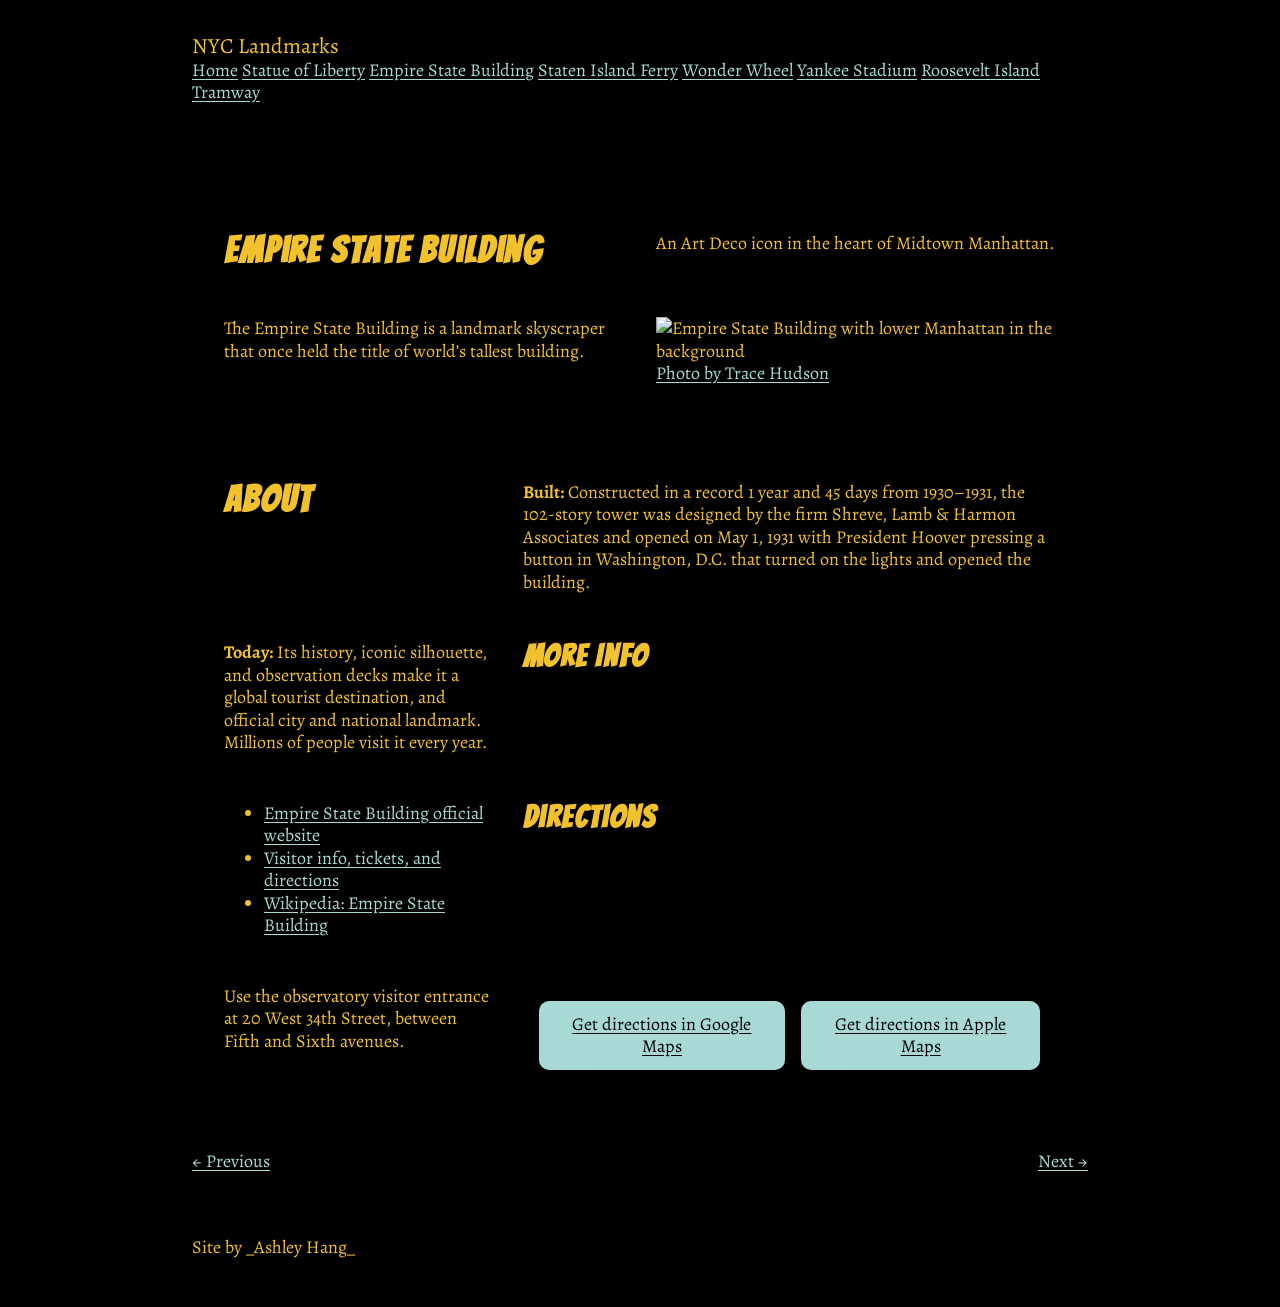
==== landmark-empire.html @ 5dd81f90 "Added with chatbot" ====
<!DOCTYPE html>
<html lang="en">

<head>
    <meta charset="UTF-8">
    <meta name="viewport" content="width=device-width, initial-scale=1.0">
    <title>Empire State Building | NYC Landmarks</title>
    <link rel="stylesheet" href="tokens.css">
    <link rel="stylesheet" href="style.css">
</head>

<body id="page">
    <header>
        <div class="site-title">NYC Landmarks</div>
        <nav aria-label="Primary">
            <a href="index.html">Home</a>
            <a href="landmark-liberty.html">Statue of Liberty</a>
            <a href="landmark-empire.html">Empire State Building</a>
            <a href="landmark-ferry.html">Staten Island Ferry</a>
            <a href="landmark-wonder.html">Wonder Wheel</a>
            <a href="landmark-yankee.html">Yankee Stadium</a>
            <a href="landmark-tram.html">Roosevelt Island Tramway</a>
        </nav>
    </header>

    <main>
        <section class="intro">
            <h1>Empire State Building</h1>
            <p class="tagline">An Art Deco icon in the heart of Midtown Manhattan.</p>
            <p>The Empire State Building is a landmark skyscraper that once held the title of world’s tallest building.</p>
            <figure class="hero">
                <img src="images/pexels-tracehudson-2424391.jpg"
                    alt="Empire State Building with lower Manhattan in the background">
                <figcaption><a href="https://www.pexels.com/photo/empire-state-building-2424391/">Photo by Trace
                        Hudson</a></figcaption>
            </figure>
        </section>
        <section class="about">
            <h2>About</h2>
            <p><strong>Built:</strong> Constructed in a record 1 year and 45 days from 1930–1931, the 102-story tower
                was designed by the firm Shreve, Lamb &amp; Harmon Associates and opened on May 1, 1931 with President
                Hoover pressing a button in Washington, D.C. that turned on the lights and opened the building.</p>
            <p><strong>Today:</strong> Its history, iconic silhouette, and observation decks make it a global tourist
                destination, and official city and national landmark. Millions of people visit it every year.</p>
            <h3>More Info</h3>
            <ul>
                <li><a href="https://www.esbnyc.com/about/history" target="_blank" rel="noopener">Empire State Building
                        official website</a></li>
                <li><a href="https://www.esbnyc.com/visit" target="_blank" rel="noopener">Visitor info, tickets, and
                        directions</a></li>
                <li><a href="https://en.wikipedia.org/wiki/Empire_State_Building" target="_blank"
                        rel="noopener">Wikipedia: Empire State Building</a></li>
            </ul>
            <h3 id="directions-title">Directions</h3>
            <p>Use the observatory visitor entrance at 20 West 34th Street, between Fifth and Sixth avenues.</p>
            <ul class="directions-links">
                <li><a class="directions-link"
                        href="https://www.google.com/maps/dir/?api=1&amp;destination=Empire%20State%20Building%20Observatory%2C%2020%20West%2034th%20Street%2C%20New%20York%2C%20NY%2010001">Get
                        directions in Google Maps</a></li>
                <li><a class="directions-link"
                        href="https://maps.apple.com/directions?destination=Empire%20State%20Building%20Observatory%2C%2020%20West%2034th%20Street%2C%20New%20York%2C%20NY%2010001">Get
                        directions in Apple Maps</a></li>
            </ul>
        </section>
        <nav id="pagination">
            <a class="btn" rel="prev" href="landmark-liberty.html">← Previous</a>
            <a class="btn" rel="next" href="landmark-ferry.html">Next →</a>
        </nav>
    </main>

    <footer>
        <p>Site by _Ashley Hang_</p>
    </footer>
</body>

</html>
---- tokens.css ----
@import url("https://fonts.googleapis.com/css2?family=Bangers&family=Alegreya&display=swap");

/* Design System Tokens: Set Base CSS variable values. */
:root {
  /* Typographic Styles */
  --text-size-xs: 0.694rem;
  --text-size-sm: 0.833rem;
  --text-size-md: 1rem;
  --text-size-lg: 1.2rem;
  --text-size-xl: 1.44rem;
  --text-size-2xl: 1.728rem;
  --text-size-3xl: 2.074rem;
  --line-height-base: 1.25;
  --line-height-headings: 1;
  --headings-family: "Bangers", sans-serif;
  --base-family: "Alegreya", sans-serif;
  --headings-letter-spacing: 0.05em;


  /* Color Styles */
  --primary-text: #F2C12E;
  --primary-background: #000000;
  --action: #A9D9D4;
  --action-hover: #72D5CB;
  --button-text: #000000;

  --alternate-text: #000000;
  --alternate-background: #E2DEB8;
  --alternate-action: #000000;
  --alternate-action-hover: #B82605;
  --alternate-button-text: #FFFFFF;

  /* Spacing Units */
  --space-unit: 0.2222222222222222rem;
  --space-1: calc(var(--space-unit) * 1);
  --space-2: calc(var(--space-unit) * 2);
  --space-3: calc(var(--space-unit) * 3);
  --space-4: calc(var(--space-unit) * 4);
  --space-6: calc(var(--space-unit) * 6);
  --space-8: calc(var(--space-unit) * 8);
  --space-12: calc(var(--space-unit) * 12);
  --space-16: calc(var(--space-unit) * 16);
  --space-24: calc(var(--space-unit) * 24);
  --space-32: calc(var(--space-unit) * 32);

  /* Layout Styles */
  --page-width: 53.333rem;
  --grid-gap: var(--space-6);
  --section-spacing: var(--space-8);
  --content-padding: var(--space-8);

  /* Other Settings */
  --border-radius: 10px;
}

html {
  font-size: 18px;
}

* {
  box-sizing: border-box;
}

body {
  margin: 0;
  font-family: var(--base-family);
  font-size: var(--text-size-md);
  line-height: var(--line-height-base);
  color: var(--primary-text);
  background-color: var(--primary-background);
  overflow-wrap: break-word;
}

/* Typography */
h1, h2, h3, h4, h5, h6 {
  font-family: var(--headings-family);
  line-height: var(--line-height-headings);
}

h1 {
  font-size: var(--text-size-3xl);
}

h2 {
  font-size: var(--text-size-3xl);
}

h3 {
  font-size: var(--text-size-2xl);
}

h4 {
  font-size: var(--text-size-xl);
}

h5 {
  font-size: var(--text-size-lg);
}

h6 {
  font-size: var(--text-size-md);
}


/* Clean heading defaults assuming parent sections handle top spacing */
h1 {
  margin-block-start: 0;
  margin-block-end: var(--space-4); /* 16px on 4px base */
}

h2 {
  margin-block-start: 0;
  margin-block-end: var(--space-3); /* 12px on 4px base */
}

h3 {
  margin-block-start: 0;
  margin-block-end: var(--space-2); /* 8px on 4px base */
}

h4, h5, h6 {
  margin-block-start: 0;
  margin-block-end: var(--space-2); /* 8px on 4px base */
}

p, ul, ol {
  margin: 0 0 var(--space-4);
}

small {
  font-size: var(--text-size-sm);
}

/* Layout */
header, main, footer {
  max-width: var(--page-width);
  margin-inline: auto;
  padding: var(--space-8);
}

section, .alternate {
  padding: var(--content-padding);
}

section + section {
  margin-top: var(--section-spacing);
}

/* Site identity stays separate from the page heading. */
.site-title {
  font-size: var(--text-size-lg);
}

/* Add the alternate class to an element to apply alternate styling. */
.alternate {
  --action: var(--alternate-action);
  --action-hover: var(--alternate-action-hover);
  --button-text: var(--alternate-button-text);
  color: var(--alternate-text);
  background-color: var(--alternate-background);
}

/* Links and buttons */
a {
  color: var(--action);
  text-decoration: underline;
  text-underline-offset: 0.15em;
}

a:hover {
  color: var(--action-hover);
}

button, .button {
  display: inline-block;
  border: 0;
  padding: var(--space-3) var(--space-4);
  font: inherit;
  color: var(--button-text);
  background-color: var(--action);
  text-decoration: none;
  cursor: pointer;
}

button:hover, .button:hover {
  color: var(--button-text);
  background-color: var(--action-hover);
}

a:focus-visible, button:focus-visible {
  outline: 3px solid currentColor;
  outline-offset: 4px;
}
---- style.css ----
/* basic responsive image css */
img, video{
  max-width: 100%;
  height: auto;
}

figure{ margin:0;}

/* -------------------------------
Responsive Video
------------------------------- */

.videoWrapper {
	position: relative;
	padding-top: 25px;
	height: 0;
  clear:both;
}

/* 16:9 aspect ratio wrapper */
.videoWrapper.ratio-16-9{
    padding-bottom: 56.25%; /* 9 ÷ 16 = .5625 which is 56.25% */
}

/* 4:3 aspect ratio wrapper */
.videoWrapper.ratio-4-3{
    padding-bottom: 75%; /* 3 ÷ 4 = .75 which is 75% */
}

/*this is different than the others because it is taller than it is wide.
So we instead of basing the size on the width of the container, we base it on the height of the viewport
We also subtract a little (100px) to account for possible fixed header or footer.
You can change the 100px as needed, just change it in both padding-bottom and width */
.videoWrapper.ratio-9-16 {
    padding-bottom: calc(100vh - 100px); /* Full height minus 100px (to account for possible fixed header or footer */
    width: calc((100vh - 100px) * (9 / 16)); /* Calculate width based on 9:16 aspect ratio */
    margin-inline: auto; /* center horizontally */
    /* 9:16 */
}

.videoWrapper iframe {
	position: absolute;
	top: 0;
	left: 0;
	width: 100%;
	height: 100%;
}

/*-------------------------------
Page Styles
-------------------------------- */
/* Featured-Landmark */

.featured-landmark {
  background-color: var(--alternate-background);
  color: var(--alternate-text);
}

.landmarks-grid{
  display: grid;
  grid-gap: 1rem;
  grid-template-columns: repeat(auto-fit, minmax(250px, 1fr));
  gap: var(--space-4);
}

/* Landmark Cards */

.landmark {
  display: flex;
  flex-direction: column;
  gap: 1rem;
  border: 2px solid #e6e6e6;
  background-color: #A9D9D4;
  color: var(--alternate-text);
  border-radius: 15px;
  overflow: hidden; }

  .landmark figure {
    position: relative;
  }

  .landmark figure img {
    display:block;
  }

  /* .landmark figure img alt {
    display: block;
    padding: var(--space-2);
    bottom: 20px;
  }  */

  .landmark figcaption {
    position: absolute;
  bottom: 0;
  left: 0;
  background: var(--primary-background);
  padding: var(--space-2);
/*   border-radius: 999px; */
  text-transform: uppercase;
  font-size:.8rem;
  margin:0;}

  .landmark h3 {
    text-align: center;
    padding: var(--space-2);
  }

/* --------------------------------
  Headings Letter Spacing
-------------------------------- */
 

  h1, h2, h3, h4, h5, h6 {
    font-family: var(--headings-family);
    letter-spacing: var(--headings-letter-spacing);
  }  

/* --------------------------------
  Landmark Page Layout
-------------------------------- */
.directions-links{
  list-style: none;
  display: flex;
  flex: wrap;
  gap: var(--space-4);
  padding: var(--space-4);
  margin:0;
}

.directions-link{
  display: flex;
  padding: var(--space-3);
  background-color: #A9D9D4;
  color: #000000;
  text-align: center;
  border-radius: var(--border-radius);
}

.directions-link:hover{
  background-color: #72D5CB;
  color: #000000;
}

/* -----------------------------------------------
page area styling
------------------------------------------------ */
.about, .images-grid, .intro{
  margin: var(--space-8)0;
}

#pagination{
  display: flex;
  justify-content: space-between;
}

  @media (min-width: 600px){
      /* this applies to mobile in landscape and some tablets in portrait */
.images-grid{
    display: grid;
    grid-template-columns: repeat(3, 1fr);
    gap: var(--space-4);
  }
}/*   end min-width 600 */

  

@media (min-width: 900px){
      /* this applies to tablets */
      .featured-landmark-descrip{
        display: flex;
        grid-template-columns: 1fr 1fr;
        gap: var(--space-6)
      }
  .intro{
    display: grid;
    grid-template-columns: 1fr 1fr;
    gap: var(--space-8);
  }
  .about{
    display: grid;
    grid-template-columns: 1fr 2fr;
    gap: var(--space-8);
  }
  .images-grid{
    display: grid;
    grid-template-columns: repeat(3, 1fr);
    gap: var(--space-4);
  }
}/*   end min-width 900 */


@media (min-width: 1200px){
      /* this applies average laptops */

}/*   end min-width 1200 */

  
@media (min-width: 1800px){
      /* this applies to very large screens */

}/*   end min-width 1800 */
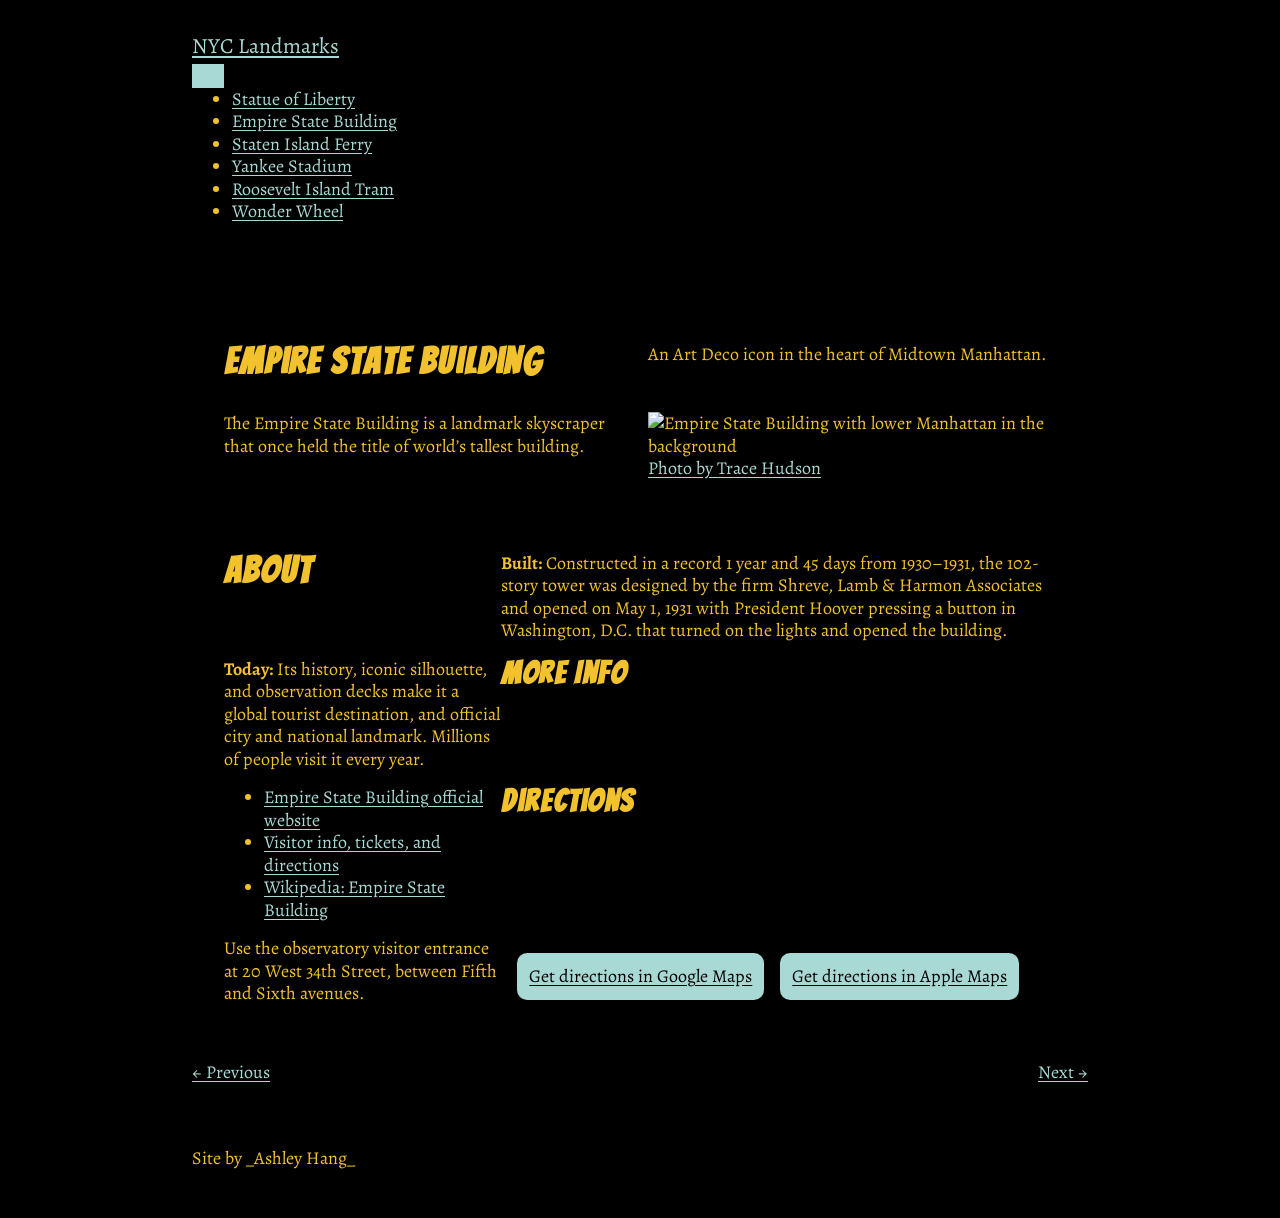
==== commit 358be01a: "added header nav and linked js to all pages" ====
--- a/landmark-empire.html
+++ b/landmark-empire.html
@@ -11,15 +11,22 @@
 
 <body id="page">
     <header>
-        <div class="site-title">NYC Landmarks</div>
+        <div class="topbar">
+            <div class="site-title"><a href="/" class="logo">NYC Landmarks</a></div>
+            <button type="button" class="menu-button" aria-controls="menu" aria-expanded="false" aria-label="Menu">
+                <span></span><span></span><span></span>
+            </button>
+        </div>
+
         <nav aria-label="Primary">
-            <a href="index.html">Home</a>
-            <a href="landmark-liberty.html">Statue of Liberty</a>
-            <a href="landmark-empire.html">Empire State Building</a>
-            <a href="landmark-ferry.html">Staten Island Ferry</a>
-            <a href="landmark-wonder.html">Wonder Wheel</a>
-            <a href="landmark-yankee.html">Yankee Stadium</a>
-            <a href="landmark-tram.html">Roosevelt Island Tramway</a>
+            <ul id="menu" class="menu">
+                <li><a href="landmark-liberty.html">Statue of Liberty</a></li>
+                <li><a href="landmark-empire.html" aria-current="page">Empire State Building</a></li>
+                <li><a href="landmark-ferry.html">Staten Island Ferry</a></li>
+                <li><a href="landmark-yankee.html">Yankee Stadium</a></li>
+                <li><a href="landmark-tram.html">Roosevelt Island Tram</a></li>
+                <li><a href="landmark-wonder.html">Wonder Wheel</a></li>
+            </ul>
         </nav>
     </header>
 
@@ -71,6 +78,8 @@
     <footer>
         <p>Site by _Ashley Hang_</p>
     </footer>
+
+    <script src="js/main.js"></script>
 </body>
 
 </html>
--- a/style.css
+++ b/style.css
@@ -101,11 +101,15 @@
   font-size:.8rem;
   margin:0;}
 
-  .landmark h3 {
+  .landmark h3 a {
     text-align: center;
     padding: var(--space-2);
-  }
-
+    color: var(--alternate-action);
+  }
+
+  .landmark h3 a:hover {
+    color: var(--alternate-action-hover);
+  }
 /* --------------------------------
   Headings Letter Spacing
 -------------------------------- */
@@ -146,7 +150,7 @@
 page area styling
 ------------------------------------------------ */
 .about, .images-grid, .intro{
-  margin: var(--space-8)0;
+  margin: var(--space-2) 0;
 }
 
 #pagination{
@@ -170,17 +174,17 @@
       .featured-landmark-descrip{
         display: flex;
         grid-template-columns: 1fr 1fr;
-        gap: var(--space-6)
+        gap: var(--space-4);
       }
   .intro{
     display: grid;
     grid-template-columns: 1fr 1fr;
-    gap: var(--space-8);
+    gap: var(--space-4);
   }
   .about{
     display: grid;
     grid-template-columns: 1fr 2fr;
-    gap: var(--space-8);
+    gap: var(--space--4);
   }
   .images-grid{
     display: grid;
